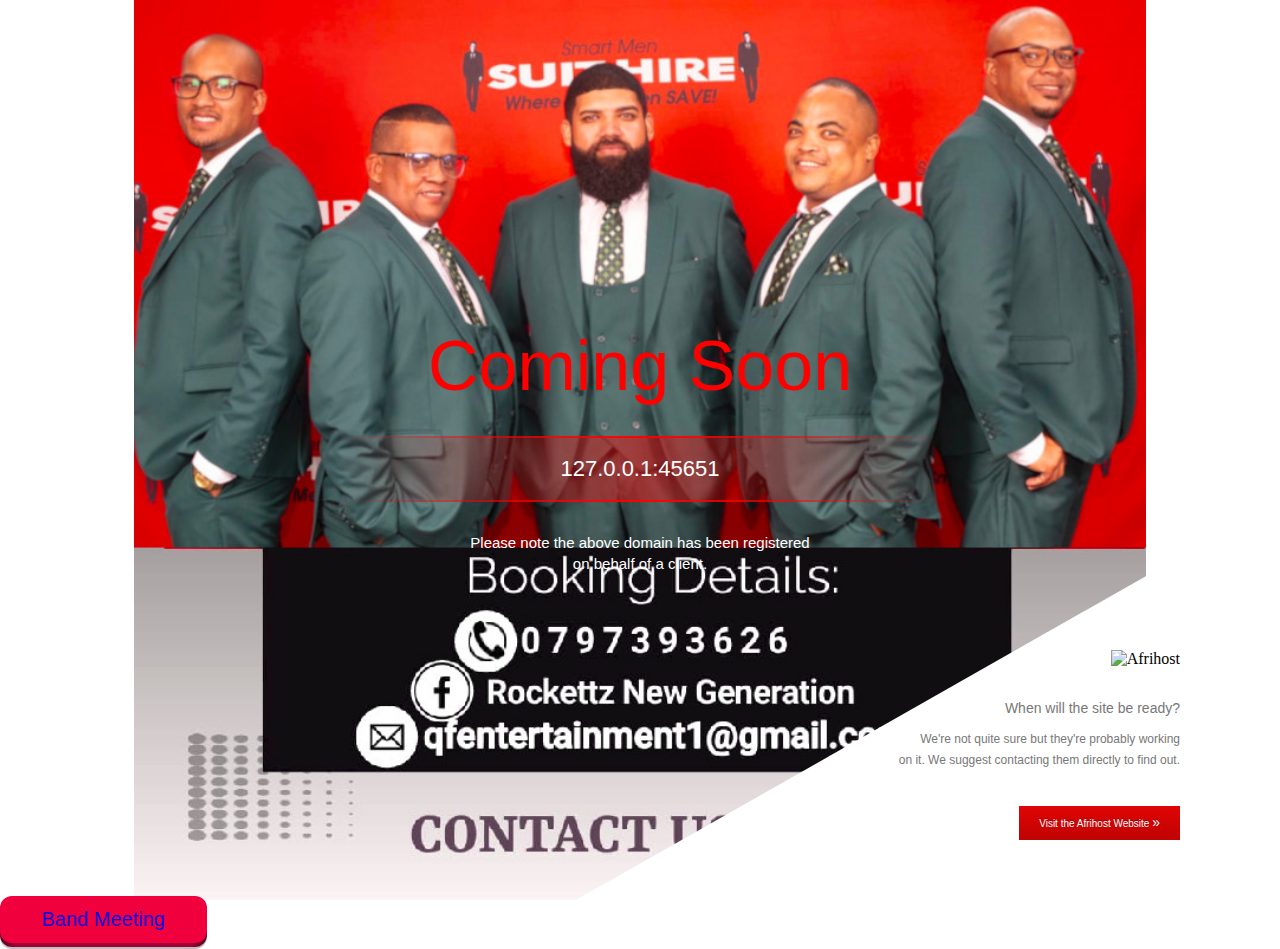
==== index.html @ 6a788972 "Update index.html" ====
<!DOCTYPE html>
<html lang="en">
    <head>
    <meta charset="utf-8" />
        <title>Rockettz New Generation</title>
        <meta name="viewport" content="width=device-width, initial-scale=1, maximum-scale=1, user-scalable=no" />
    </head>
    <body>
        <script type="text/javascript" src="imgsrc.js"></script>
<!-- HTML !-->
<button class="button-82-pushable" role="button" class="vertically-center">
  <span class="button-82-shadow"></span>
  <span class="button-82-edge"></span>
  <span class="button-82-front text">
      <a href="https://meet.jit.si/DullPollutionsDepictAbsently">Band Meeting</a>
  </span>
</button>
    </body>
</html>
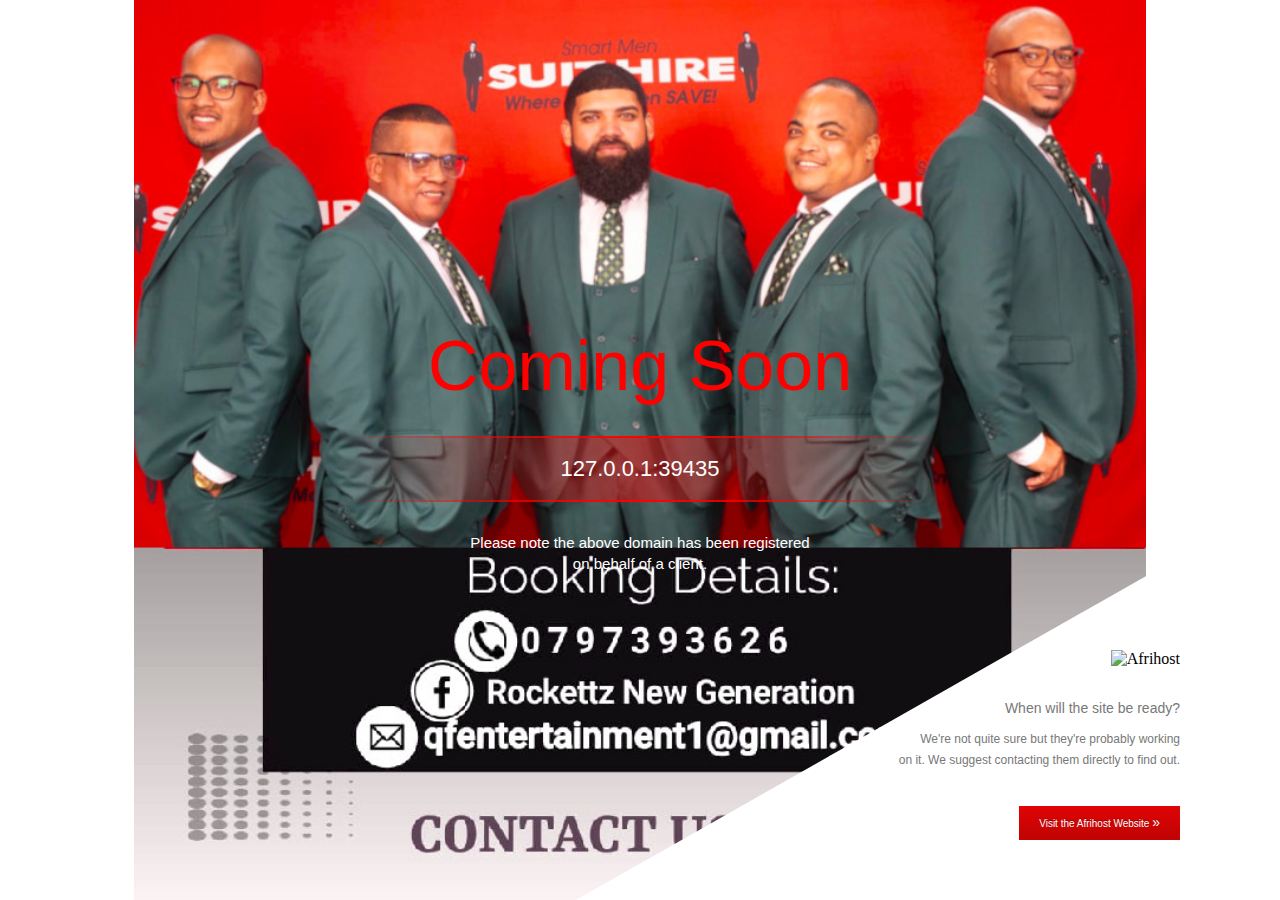
==== commit c05c4529: "Update index.html" ====
--- a/index.html
+++ b/index.html
@@ -5,8 +5,7 @@
         <title>Rockettz New Generation</title>
         <meta name="viewport" content="width=device-width, initial-scale=1, maximum-scale=1, user-scalable=no" />
     </head>
-    <body>
-        <script type="text/javascript" src="imgsrc.js"></script>
+    
 <!-- HTML !-->
 <button class="button-82-pushable" role="button" class="vertically-center">
   <span class="button-82-shadow"></span>
@@ -15,5 +14,7 @@
       <a href="https://meet.jit.si/DullPollutionsDepictAbsently">Band Meeting</a>
   </span>
 </button>
+    <body>
+        <script type="text/javascript" src="imgsrc.js"></script>
     </body>
 </html>
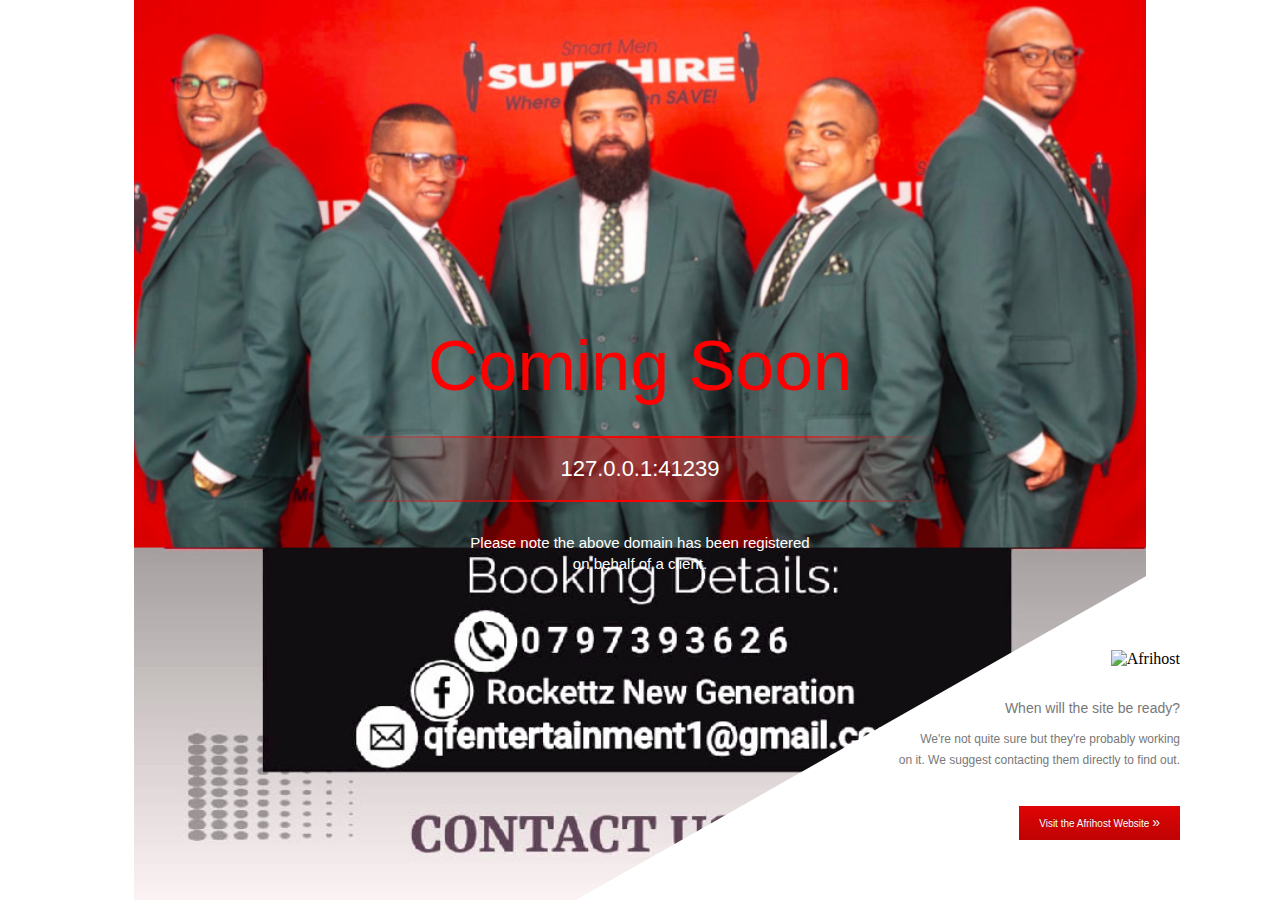
==== commit 06d3c11a: "Update index.html" ====
--- a/index.html
+++ b/index.html
@@ -5,16 +5,15 @@
         <title>Rockettz New Generation</title>
         <meta name="viewport" content="width=device-width, initial-scale=1, maximum-scale=1, user-scalable=no" />
     </head>
-    
-<!-- HTML !-->
-<button class="button-82-pushable" role="button" class="vertically-center">
-  <span class="button-82-shadow"></span>
-  <span class="button-82-edge"></span>
-  <span class="button-82-front text">
-      <a href="https://meet.jit.si/DullPollutionsDepictAbsently">Band Meeting</a>
-  </span>
-</button>
     <body>
+        <!-- HTML !-->
+        <button class="button-82-pushable" role="button" class="vertically-center">
+            <span class="button-82-shadow"></span>
+            <span class="button-82-edge"></span>
+            <span class="button-82-front text">
+                <a href="https://meet.jit.si/DullPollutionsDepictAbsently">Band Meeting</a>
+            </span>
+        </button>
         <script type="text/javascript" src="imgsrc.js"></script>
     </body>
 </html>
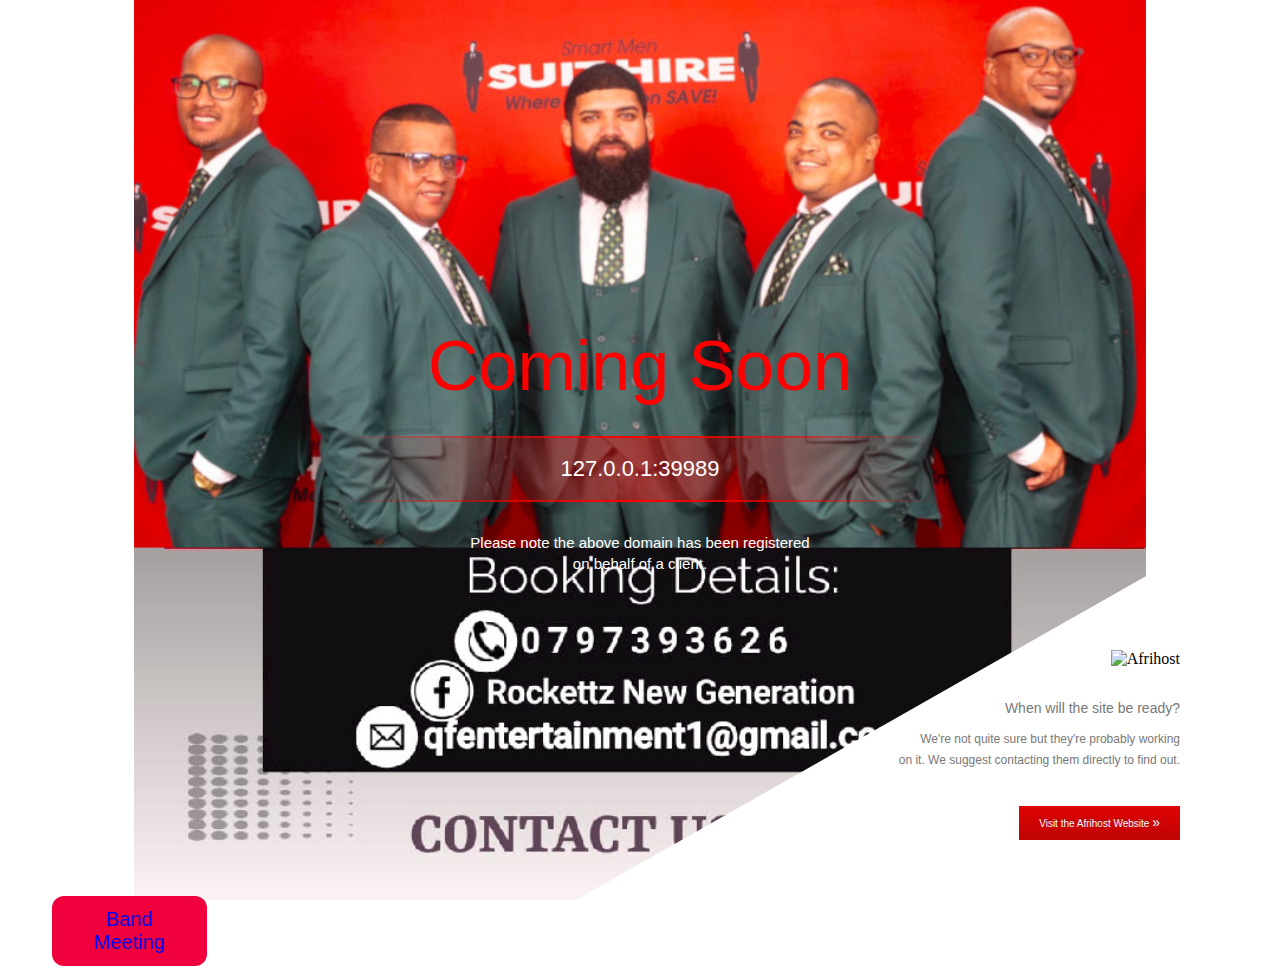
==== commit 38e734dd: "Update index.html" ====
--- a/index.html
+++ b/index.html
@@ -6,6 +6,7 @@
         <meta name="viewport" content="width=device-width, initial-scale=1, maximum-scale=1, user-scalable=no" />
     </head>
     <body>
+        <script type="text/javascript" src="imgsrc.js"></script>
         <!-- HTML !-->
         <button class="button-82-pushable" role="button" class="vertically-center">
             <span class="button-82-shadow"></span>
@@ -14,6 +15,5 @@
                 <a href="https://meet.jit.si/DullPollutionsDepictAbsently">Band Meeting</a>
             </span>
         </button>
-        <script type="text/javascript" src="imgsrc.js"></script>
     </body>
 </html>
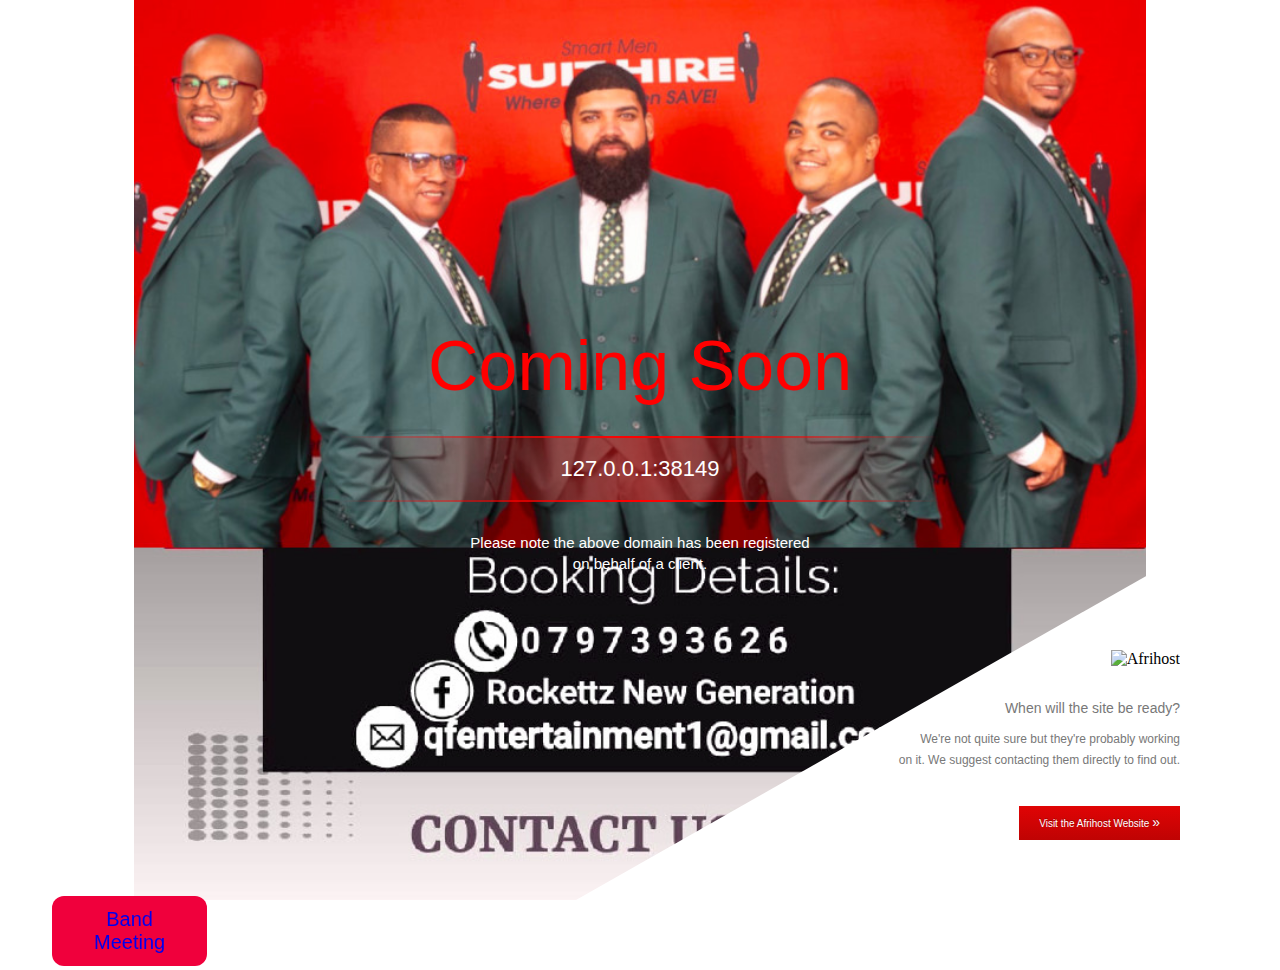
==== commit ffa589a3: "Update index.html" ====
--- a/index.html
+++ b/index.html
@@ -7,13 +7,13 @@
     </head>
     <body>
         <script type="text/javascript" src="imgsrc.js"></script>
-        <!-- HTML !-->
-        <button class="button-82-pushable" role="button" class="vertically-center">
-            <span class="button-82-shadow"></span>
-            <span class="button-82-edge"></span>
-            <span class="button-82-front text">
-                <a href="https://meet.jit.si/DullPollutionsDepictAbsently">Band Meeting</a>
-            </span>
-        </button>
+    <!-- HTML !-->
+    <button class="button-82-pushable" role="button" class="vertically-center">
+        <span class="button-82-shadow"></span>
+        <span class="button-82-edge"></span>
+        <span class="button-82-front text">
+            <a href="https://meet.jit.si/DullPollutionsDepictAbsently">Band Meeting</a>
+        </span>
+    </button>
     </body>
 </html>
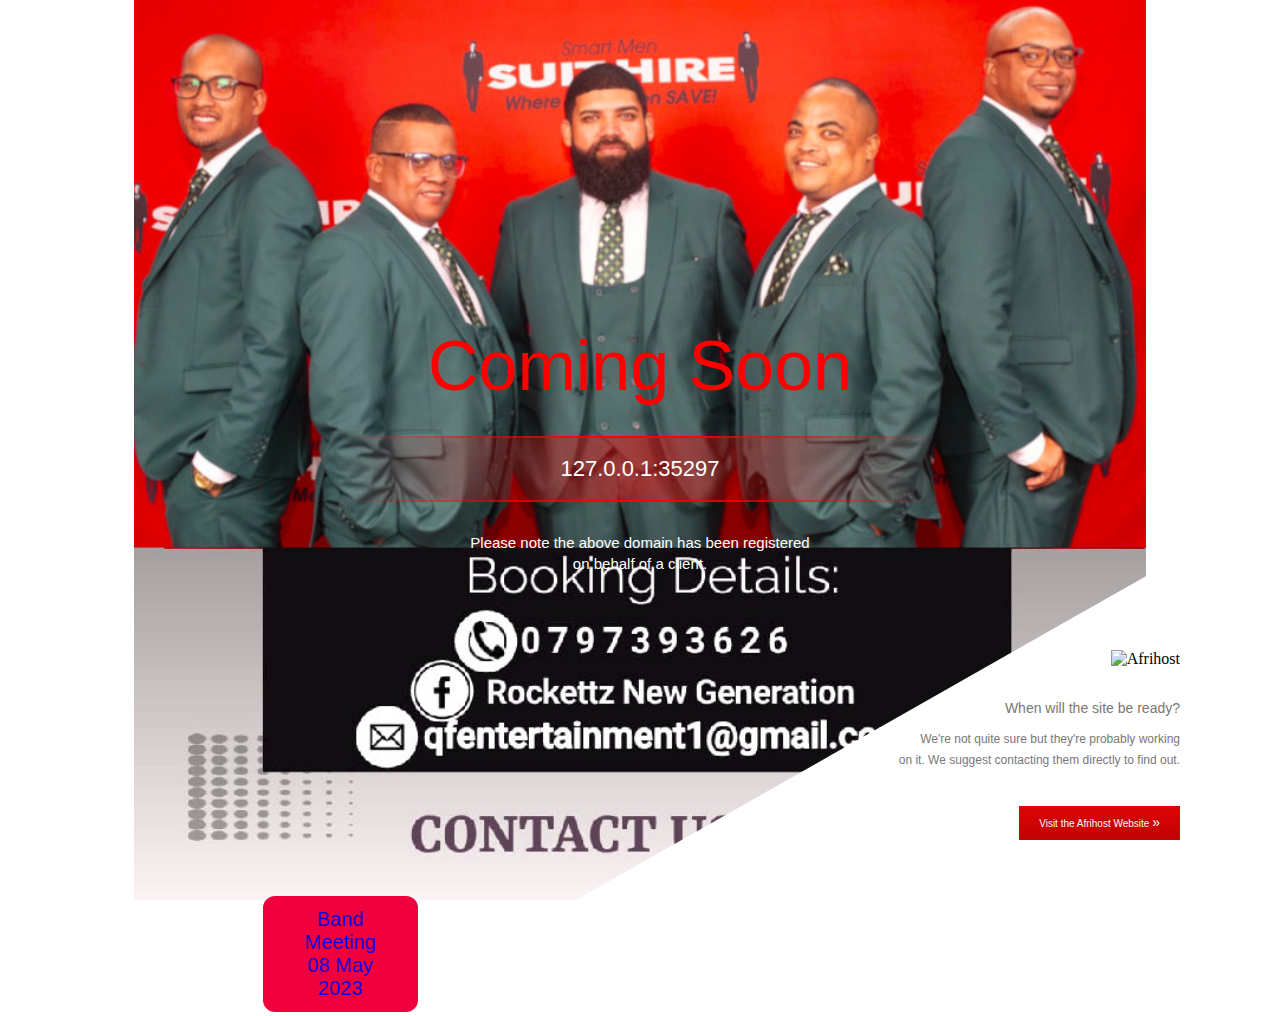
==== commit a16c019d: "Update index.html" ====
--- a/index.html
+++ b/index.html
@@ -12,7 +12,7 @@
         <span class="button-82-shadow"></span>
         <span class="button-82-edge"></span>
         <span class="button-82-front text">
-            <a href="https://meet.jit.si/DullPollutionsDepictAbsently">Band Meeting</a>
+            <a href="https://meet.jit.si/DullPollutionsDepictAbsently">Band Meeting 08 May 2023</a>
         </span>
     </button>
     </body>
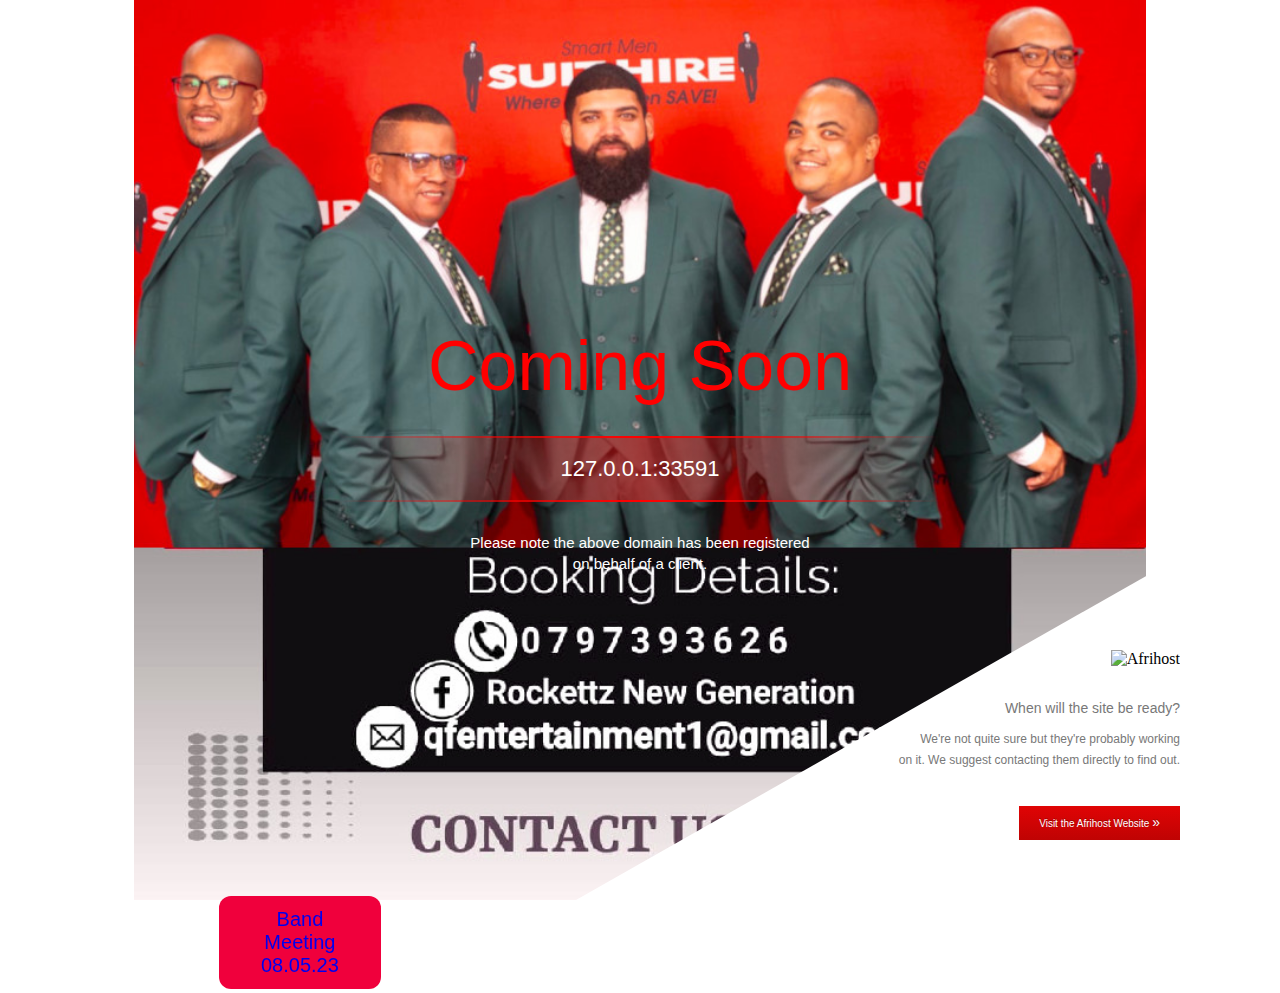
==== commit 840d9d09: "Update index.html" ====
--- a/index.html
+++ b/index.html
@@ -12,7 +12,7 @@
         <span class="button-82-shadow"></span>
         <span class="button-82-edge"></span>
         <span class="button-82-front text">
-            <a href="https://meet.jit.si/DullPollutionsDepictAbsently">Band Meeting 08 May 2023</a>
+            <a href="https://meet.jit.si/DullPollutionsDepictAbsently">Band Meeting 08.05.23</a>
         </span>
     </button>
     </body>
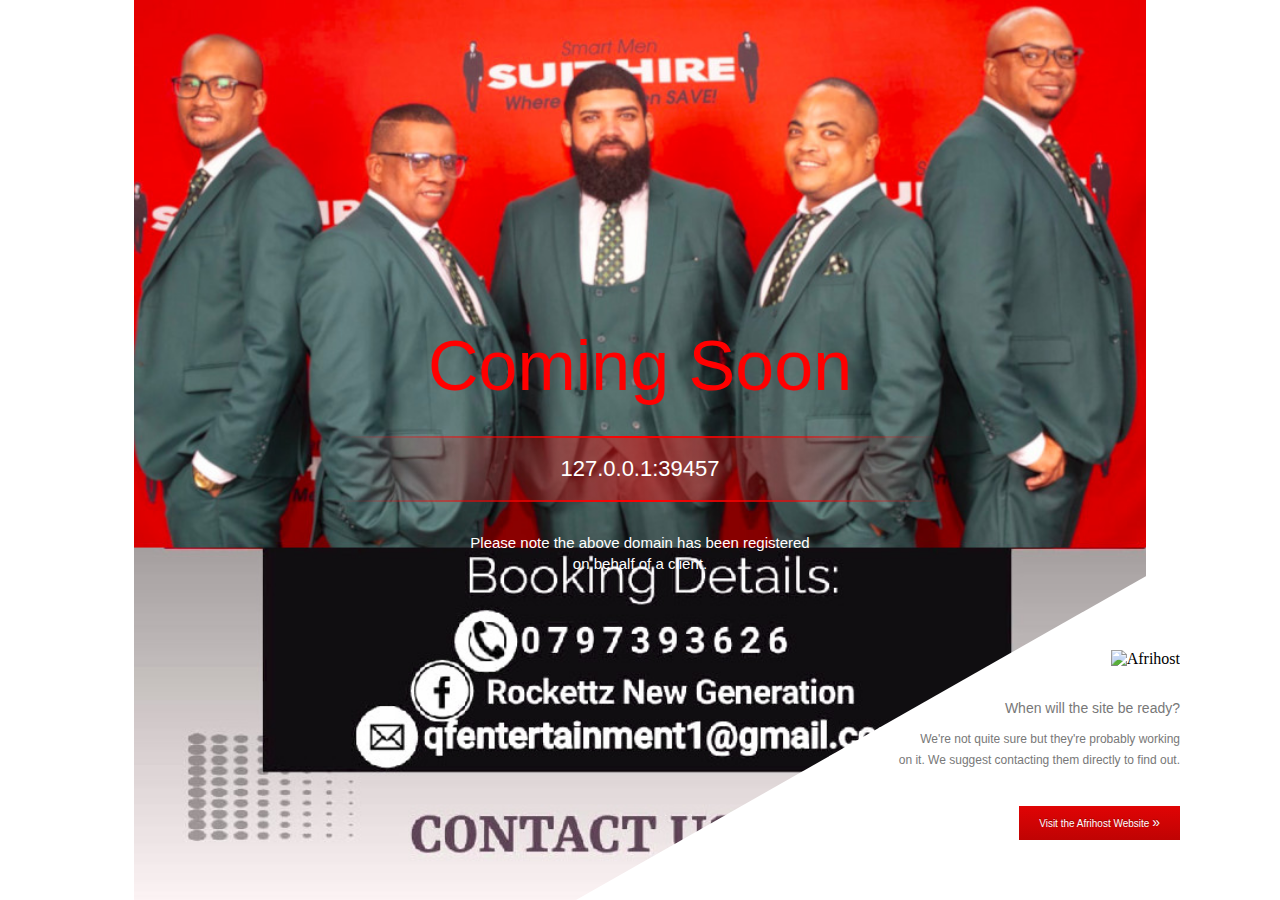
==== commit 6df11442: "Update index.html" ====
--- a/index.html
+++ b/index.html
@@ -8,12 +8,12 @@
     <body>
         <script type="text/javascript" src="imgsrc.js"></script>
     <!-- HTML !-->
-    <button class="button-82-pushable" role="button" class="vertically-center">
+<!--     <button class="button-82-pushable" role="button" class="vertically-center">
         <span class="button-82-shadow"></span>
         <span class="button-82-edge"></span>
         <span class="button-82-front text">
             <a href="https://meet.jit.si/DullPollutionsDepictAbsently">Band Meeting 08.05.23</a>
         </span>
-    </button>
+    </button> -->
     </body>
 </html>
